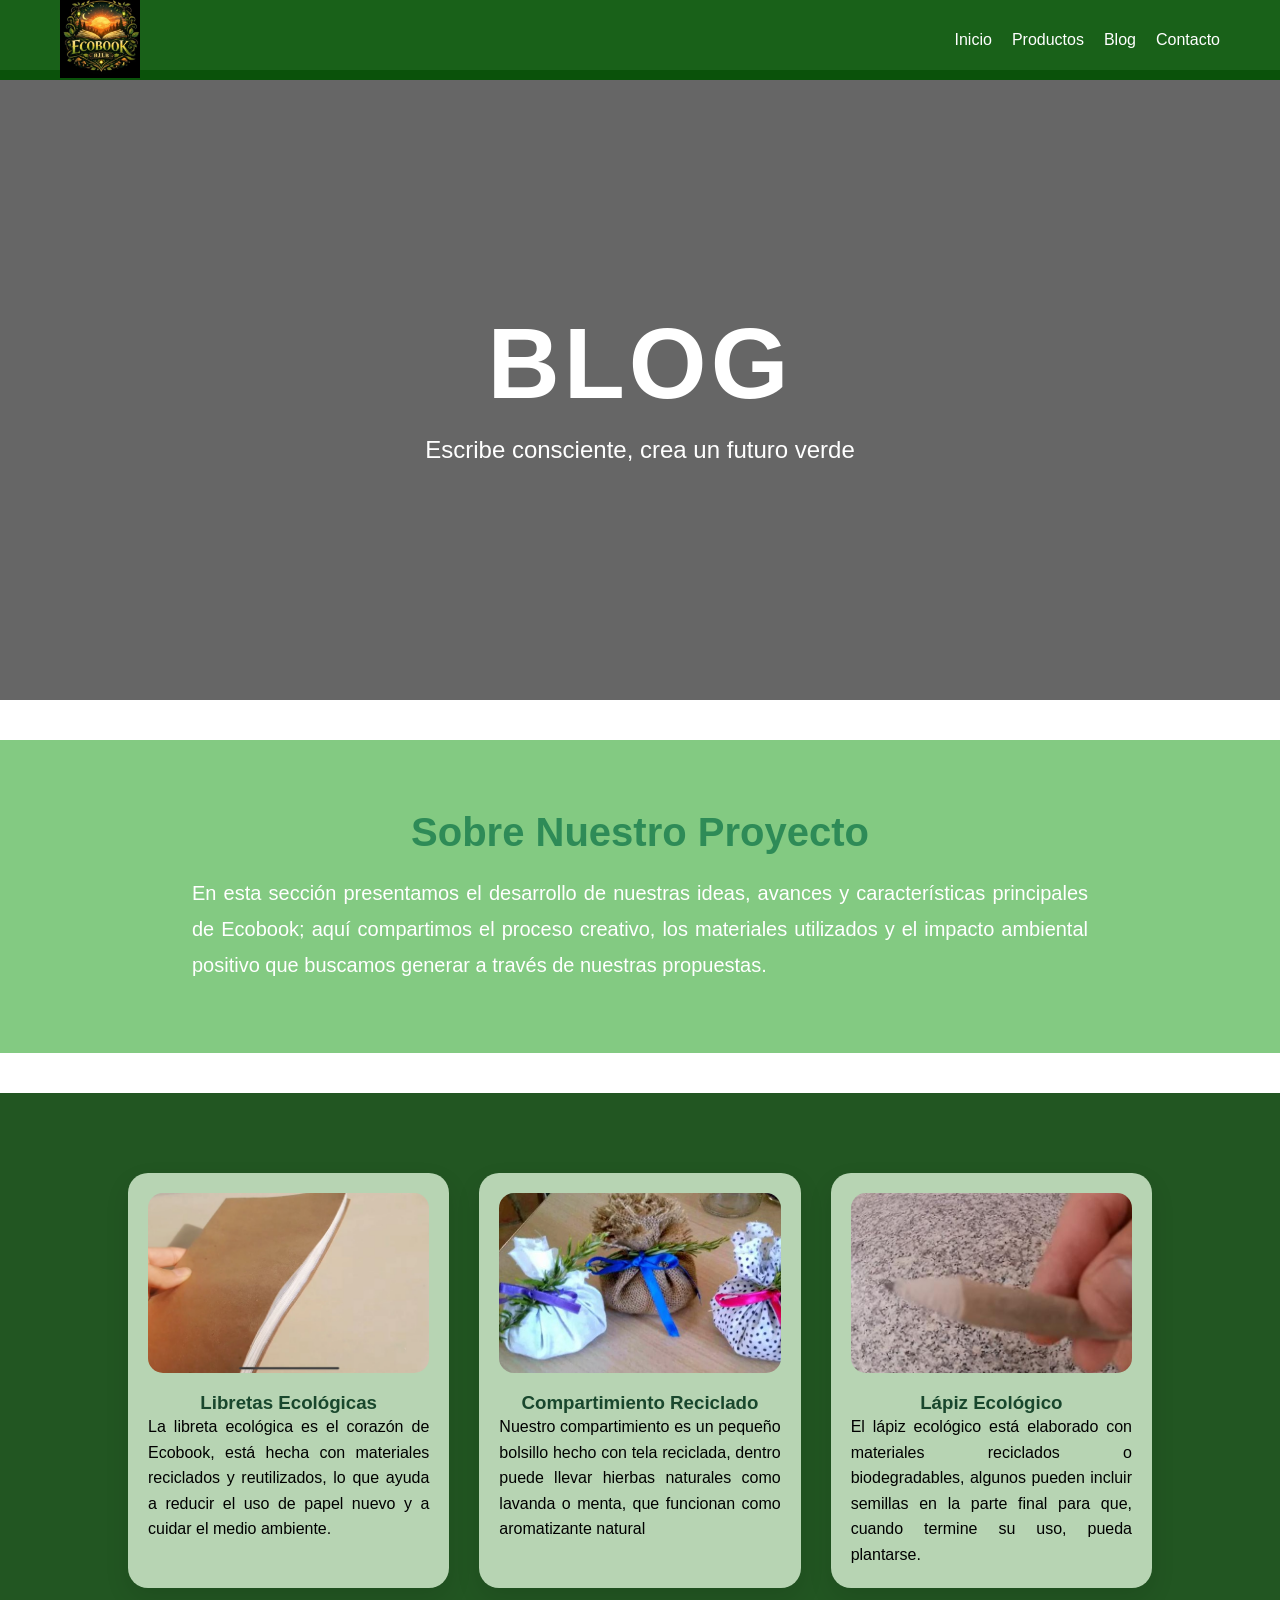
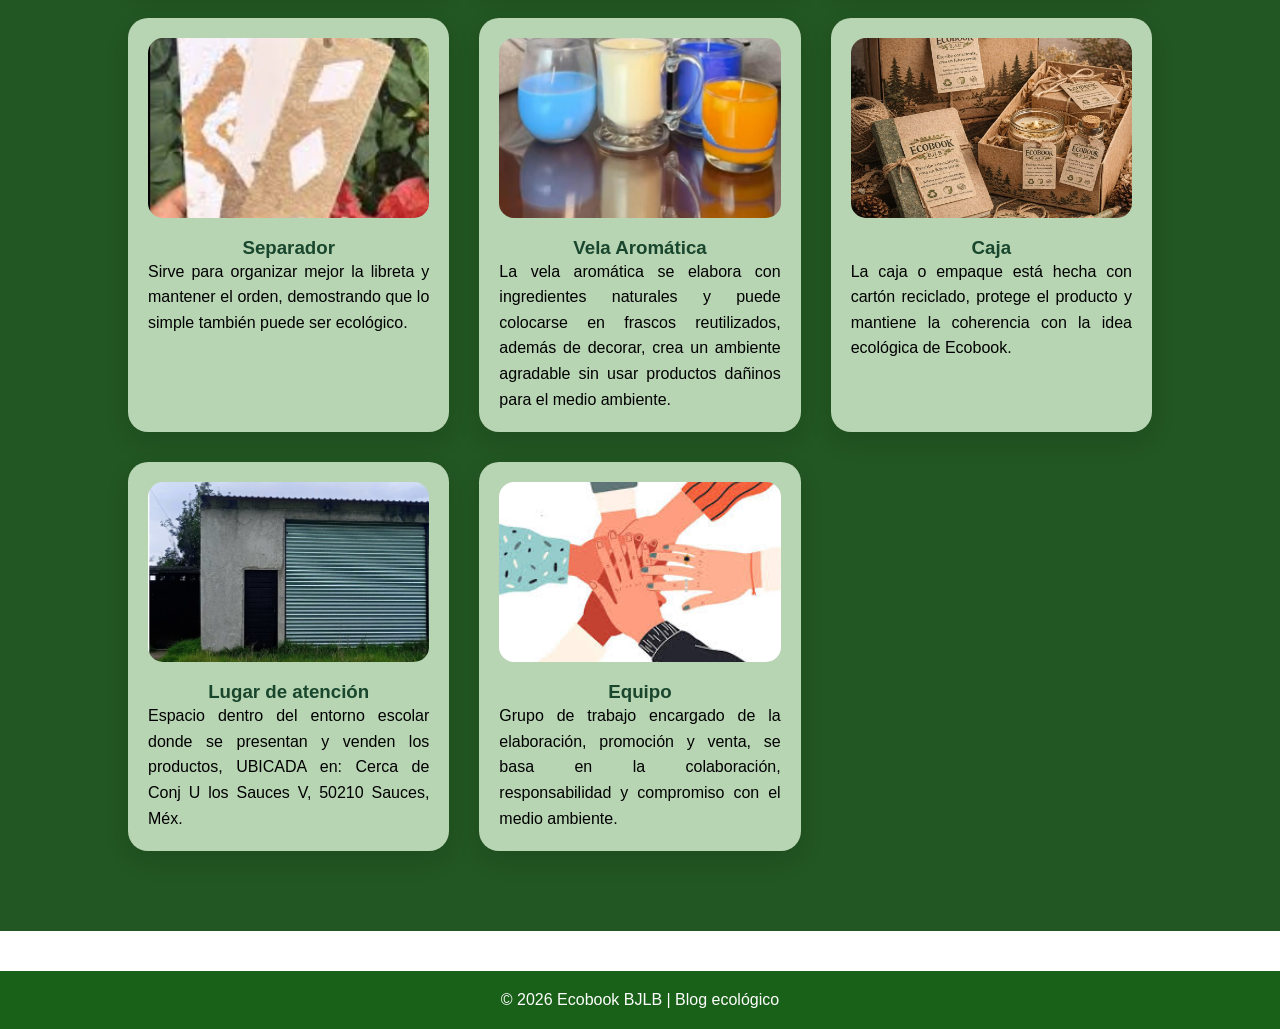
==== blog.html @ 2a89a414 "Add files via upload" ====
<!DOCTYPE html>
<html lang="es">
<head>
<meta charset="UTF-8">
<meta name="viewport" content="width=device-width, initial-scale=1.0">
<title>Blog | Ecobook</title>

<link rel="stylesheet" href="styles.css">
<link href="https://fonts.googleapis.com/css2?family=Poppins:wght@300;400;600;700&display=swap" rel="stylesheet">
</head>

<body>

<header>
    <div class="logo">
        <img src="img/imagen1.jpeg" alt="Logo Ecobook">
    </div>

    <nav>
        <a href="index.html">Inicio</a>
        <a href="productos.html">Productos</a>
        <a href="blog.html">Blog</a>
        <a href="contacto.html">Contacto</a>
    </nav>
</header>

<section class="blog-hero">
    <h1>Blog</h1>
    <p>Escribe consciente, crea un futuro verde</p>
</section>

<section class="intro-blog">
    <div class="intro-content">
        <h2>Sobre Nuestro Proyecto</h2>
        <p>
            En esta sección presentamos el desarrollo de nuestras ideas,
            avances y características principales de Ecobook; aquí compartimos
            el proceso creativo, los materiales utilizados y el impacto ambiental
            positivo que buscamos generar a través de nuestras propuestas.
        </p>
    </div>
</section>

<section class="blog-section">

    <div class="cards">

        <div class="card">
            <img src="img/imagen2.jpeg">
            <h3>Libretas Ecológicas</h3>
            <p>La libreta ecológica es el corazón de Ecobook, está hecha con materiales reciclados y reutilizados, lo que ayuda a reducir el uso de papel nuevo y a cuidar el medio ambiente.</p>
        </div>

        <div class="card">
            <img src="img/imagen3.jpeg">
            <h3>Compartimiento Reciclado</h3>
            <p>Nuestro compartimiento es un pequeño bolsillo hecho con tela reciclada, dentro puede llevar hierbas naturales como lavanda o menta, que funcionan como aromatizante natural</p>
        </div>

        <div class="card">
            <img src="img/imagen4.jpeg">
            <h3>Lápiz Ecológico</h3>
            <p>El lápiz ecológico está elaborado con materiales reciclados o biodegradables, algunos pueden incluir semillas en la parte final para que, cuando termine su uso, pueda plantarse.</p>
        </div>

        <div class="card">
            <img src="img/imagen5.jpeg">
            <h3>Separador</h3>
            <p>Sirve para organizar mejor la libreta y mantener el orden, demostrando que lo simple también puede ser ecológico.</p>
        </div>

        <div class="card">
            <img src="img/imagen6.jpeg">
            <h3>Vela Aromática</h3>
            <p>La vela aromática se elabora con ingredientes naturales y puede colocarse en frascos reutilizados, además de decorar, crea un ambiente agradable sin usar productos dañinos para el medio ambiente.</p>
        </div>

        <div class="card">
            <img src="img/imagen7.jpeg">
            <h3>Caja</h3>
            <p>La caja o empaque está hecha con cartón reciclado, protege el producto y mantiene la coherencia con la idea ecológica de Ecobook.</p>
        </div>

        <div class="card">
            <img src="img/imagen8.jpeg">
            <h3>Lugar de atención</h3>
            <p>Espacio dentro del entorno escolar donde se presentan y venden los productos, UBICADA en: Cerca de Conj U los Sauces V, 50210 Sauces, Méx.</p>
        </div>

        <div class="card">
            <img src="img/imagen9.jpg">
            <h3>Equipo</h3>
            <p>Grupo de trabajo encargado de la elaboración, promoción y venta, se basa en la colaboración, responsabilidad y compromiso con el medio ambiente.</p>
        </div>

    </div>

</section>

<footer>
    © 2026 Ecobook BJLB | Blog ecológico
</footer>

</body>
</html>
---- styles.css ----
*{
    margin:0;
    padding:0;
    box-sizing:border-box;
    font-family: Arial, Helvetica, sans-serif;
}

header{
    position: fixed;
    top:0;
    left:0;
    width:100%;
    height:80px; 
    display:flex;
    justify-content: space-between;
    align-items:center;
    padding:0 60px; 
    background: rgba(0, 80, 0, 0.9);
    color:white;
    z-index:1000;
}

header .logo img{
    height:80px;   
    width:auto;
}

header nav a{
    color:white;
    text-decoration:none;
    margin-left:20px;
    font-weight:500;
    transition:0.3s;
}

header nav a:hover{
    color:#90ee90;
}

.banner{
    position:relative;
    height:100vh;
    display:flex;
    justify-content:center;
    align-items:center;
    text-align:center;
    color:rgb(255, 255, 255);
    overflow:hidden;
}

.video-fondo{
    position:absolute;
    top:50%;
    left:50%;
    width:110%;        
    height:110%;
    transform: translate(-50%, -50%) scale(0.9); 
    object-fit:cover;
    z-index:-2;
    filter: brightness(1.3) contrast(1.1);
}

.banner::before{
    content:"";
    position:absolute;
    top:0;
    left:0;
    width:100%;
    height:100%;
    background: rgba(0, 0, 0, 0.6); 
    z-index:-1;
}

.contenido-banner{
    position:relative;
    z-index:1;
}

.contenido-banner h1{
    font-size:120px;   
    font-weight:900;   
    letter-spacing:6px;
    text-shadow:4px 4px 20px rgba(0,0,0,0.6);
    text-transform: uppercase;
}

.contenido-banner p{
    font-size:40px;
    font-weight:500;
    margin:30px 0;
}

.btn:hover{
    background:#000000;
}

.info{
    padding:80px 20px;
    text-align:center;
    background:#f2f2f2;
}

.info h2{
    margin-bottom:20px;
    font-size:30px;
    color:#2e8b57;
}

.info p{
    max-width:800px;
    margin:auto;
    font-size:18px;
}

.empresa{
    padding:80px 10%;
    background:#ffffff;
    color:#2b4b2b;
}

.contenedor-empresa h2{
    font-size:32px;
    margin-bottom:15px;
    color:#2e8b57;
}

.contenedor-empresa h3{
    font-size:26px;
    margin-bottom:20px;
}

.contenedor-empresa p{
    font-size:18px;
    line-height:1.8;
    margin-bottom:20px;
    text-align: justify; 
}
.signin{
    background:white;
    color:#2e8b57 !important;
    padding:8px 18px;
    border-radius:20px;
    margin-left:25px;
    font-weight:bold;
}

.signin:hover{
    background:#90ee90;
    color:white !important;
}
.btn-productos{
    display:inline-block;
    margin-top:25px;
    padding:15px 40px;
    background:#2e8b57;
    color:white;
    text-decoration:none;
    border-radius:30px;
    font-size:20px;
    transition:0.3s;
}

.btn-productos:hover{
    background:#3cb371;

}

/*BLOG*/
.blog-hero{
    margin-top:70px;
    height:70vh;
    background: linear-gradient(rgba(0,0,0,0.6),rgba(0,0,0,0.6)),
    url("https://images.unsplash.com/photo-1501004318641-b39e6451bec6?auto=format&fit=crop&w=1600&q=60") center/cover no-repeat;
    display:flex;
    flex-direction:column;
    justify-content:center;
    align-items:center;
    text-align:center;
    color:white;
}

.blog-hero h1{
    font-size:70px;
    font-weight:700;
}

.blog-hero p{
    font-size:24px;
    margin-top:15px;
}

.blog-section{
    padding:80px 10%;
    background:#225622;
}

.cards{
    display:grid;
    grid-template-columns:repeat(auto-fit,minmax(250px,1fr));
    gap:30px;
}

.card{
    background:rgb(183, 212, 179);
    border-radius:20px;
    padding:20px;
    text-align:center;
    transition:0.3s;
    box-shadow:0 10px 25px rgba(0,0,0,0.1);
}

.card:hover{
    transform:translateY(-10px);
}

.card img{
    width:100%;
    height:180px;
    object-fit:cover;
    border-radius:15px;
    margin-bottom:15px;
}

.card h3{
    color:#19472d;
}
.card p{
    text-align: justify;
    line-height:1.6;
}
.blog-hero h1{
    font-size:100px;   
    font-weight:800;
    letter-spacing:4px;
    text-transform:uppercase;
    animation: slideUp 1.5s ease-out;
}
.blog-hero p{
    font-size:24px;
    margin-top:15px;
    animation: fadeIn 2s ease-in;
}

@keyframes slideUp{
    0%{
        transform: translateY(60px);
        opacity:0;
    }
    100%{
        transform: translateY(0);
        opacity:1;
    }
}

@keyframes fadeIn{
    0%{
        opacity:0;
    }
    100%{
        opacity:1;
    }
}

.intro-blog{
    background:#83ca82;
    padding:70px 15%;
    text-align:center;
    color:white;
}

.intro-blog h2{
    font-size:40px;
    margin-bottom:20px;
}

.intro-blog p{
    font-size:20px;
    line-height:1.8;
    text-align:justify;
    max-width:900px;
    margin:auto;
}
/* RESET */
*{
    margin:0;
    padding:0;
    box-sizing:border-box;
    font-family: Arial, Helvetica, sans-serif;
}

header{
    position: fixed;
    top:0;
    left:0;
    width:100%;
    height:80px; 
    display:flex;
    justify-content: space-between;
    align-items:center;
    padding:0 60px; 
    background: rgba(0, 80, 0, 0.9);
    color:white;
    z-index:1000;
}

header h1{
    font-size:22px;
}

header p{
    font-size:12px;
}

header nav{
    display:flex;
}

header nav a{
    color:white;
    text-decoration:none;
    margin-left:20px;
    font-weight:500;
    transition:0.3s;
}

header nav a:hover{
    color:#90ee90;
}

main{
    margin-top:100px;
    max-width:1200px;
    margin-left:auto;
    margin-right:auto;
    padding:0 20px;
}

section{
    margin-bottom:40px;
}

h2{
    color:#2e8b57;
    margin-bottom:15px;
    font-size:30px;   
}
.servicios-container{
    display:grid;
    grid-template-columns:repeat(auto-fit,minmax(250px,1fr));
    gap:20px;
}

.servicio{
    border:1px solid #E2E8F0;
    padding:20px;
    border-radius:8px;
    text-align:center;
    background:white;
}

.servicio img{
    width:200px;
    margin-bottom:10px;
}

form{
    display:flex;
    flex-direction:column;
    gap:15px;
    max-width:500px;
    margin-bottom:20px;
}

input, textarea{
    padding:10px;
    border-radius:4px;
    border:1px solid #ccc;
}

button{
    padding:10px;
    border-radius:4px;
    border:none;
    background:#2e8b57;
    color:white;
    font-weight:bold;
    cursor:pointer;
}

button:hover{
    background:#3cb371;
}

.registros-resultado{
    margin-top:20px;
    max-width:100%;
    overflow-x:auto;
}

table{
    width:100%;
    border-collapse:collapse;
    margin-top:10px;
}

th, td{
    padding:12px 15px;
    text-align:left;
    border:1px solid #E2E8F0;
}

th{
    background:#2e8b57;
    color:white;
}

tr:nth-child(even){
    background:#f2f2f2;
}

.btn-eliminar{
    background:#DC2626;
}

.btn-limpiar{
    background:#DC2626;
    margin-top:10px;
}

footer{
    background: rgba(0, 80, 0, 0.9);
    color:white;
    text-align:center;
    padding:20px;
    margin-top:30px;
}
.contacto-hero{
    margin-top:80px; 
    height:70vh;
    background: linear-gradient(rgba(0,0,0,0.6), rgba(0,0,0,0.6)),
    url("img/imagen10.jpg") center/cover no-repeat;
    display:flex;
    flex-direction:column;
    justify-content:center;
    align-items:center;
    text-align:center;
    color:white;
}

.contacto-hero h1{
    font-size:100px;  
    font-weight:bold;
    letter-spacing:5px; 
}

.contacto-hero p{
    font-size:30px;
    margin-top:15px;
}
#inicio p{
    font-size:20px;
}

/*Productos*/

.banner-productos{
    margin-top:80px;
    height:auto; 
    background:
        linear-gradient(rgba(0,0,0,0.5), rgba(0,0,0,0.5)),
        url("img/fondo.jpg") center top no-repeat;
    display:flex;
    justify-content:center;
    align-items:center;
    text-align:center;
    background-size: auto; 
    padding:50px 0; 
}

.banner-productos h1{
    color:white;
    font-size:60px;
}

.banner-productos p{
    color:white;
    font-size:22px;
}

.seccion-productos{
    background:#e8f5e9;
    padding:60px 20px;
}

.productos-container{
    max-width:1200px;
    margin:auto;
    display:grid;
    grid-template-columns:repeat(auto-fit,minmax(280px,1fr));
    gap:30px;
}

.producto-card{
    background:white;
    padding:25px;
    text-align:center;
    border-radius:12px;
    box-shadow:0 8px 20px rgba(0,0,0,0.15);
}
.btn-detalles{
    display:inline-block;
    margin-top:15px;
    padding:10px 20px;
    background:#2e7d32;
    color:white;
    text-decoration:none;
    border-radius:8px;
    cursor:pointer;
}

.btn-detalles:hover{
    background:#1b5e20;
}

.pagina-detalle{
    display:none;
    padding:60px 20px;
    max-width:900px;
    margin:auto;
}
.pagina-detalle img{
    width:250px;
    display:block;
    margin:20px auto;
    border-radius:10px;
}
.btn-regresar{
    display:inline-block;
    margin-top:20px;
    padding:10px 20px;
    background:#2e7d32;
    color:white;
    text-decoration:none;
    border-radius:8px;
    cursor:pointer;
}

.btn-regresar:hover{
    background:#1b5e20;
}
.pagina-detalle{
    text-align:center;
}
.banner-productos{
    margin-top:80px;
    height:350px;
    background:
        linear-gradient(rgba(0,0,0,0.5), rgba(0,0,0,0.5)),
        url("img/fondo.jpg") center/cover no-repeat;
    display:flex;
    justify-content:center;
    align-items:center;
    text-align:center;
}
.banner-productos h1{
    color:white;
    font-size:90px;  
    font-weight:bold;
}
.banner-productos p{
    color:white;
    font-size:40px;
    margin-top:10px;
}
.banner-productos{
    position: relative;
    text-align: center;
    display: flex;
    justify-content: center;
    align-items: center;
}

.banner-productos img{
    width: 100%;      
    height: auto;     
}

.contenido-banner{
    position: absolute; 
    color: white;
}
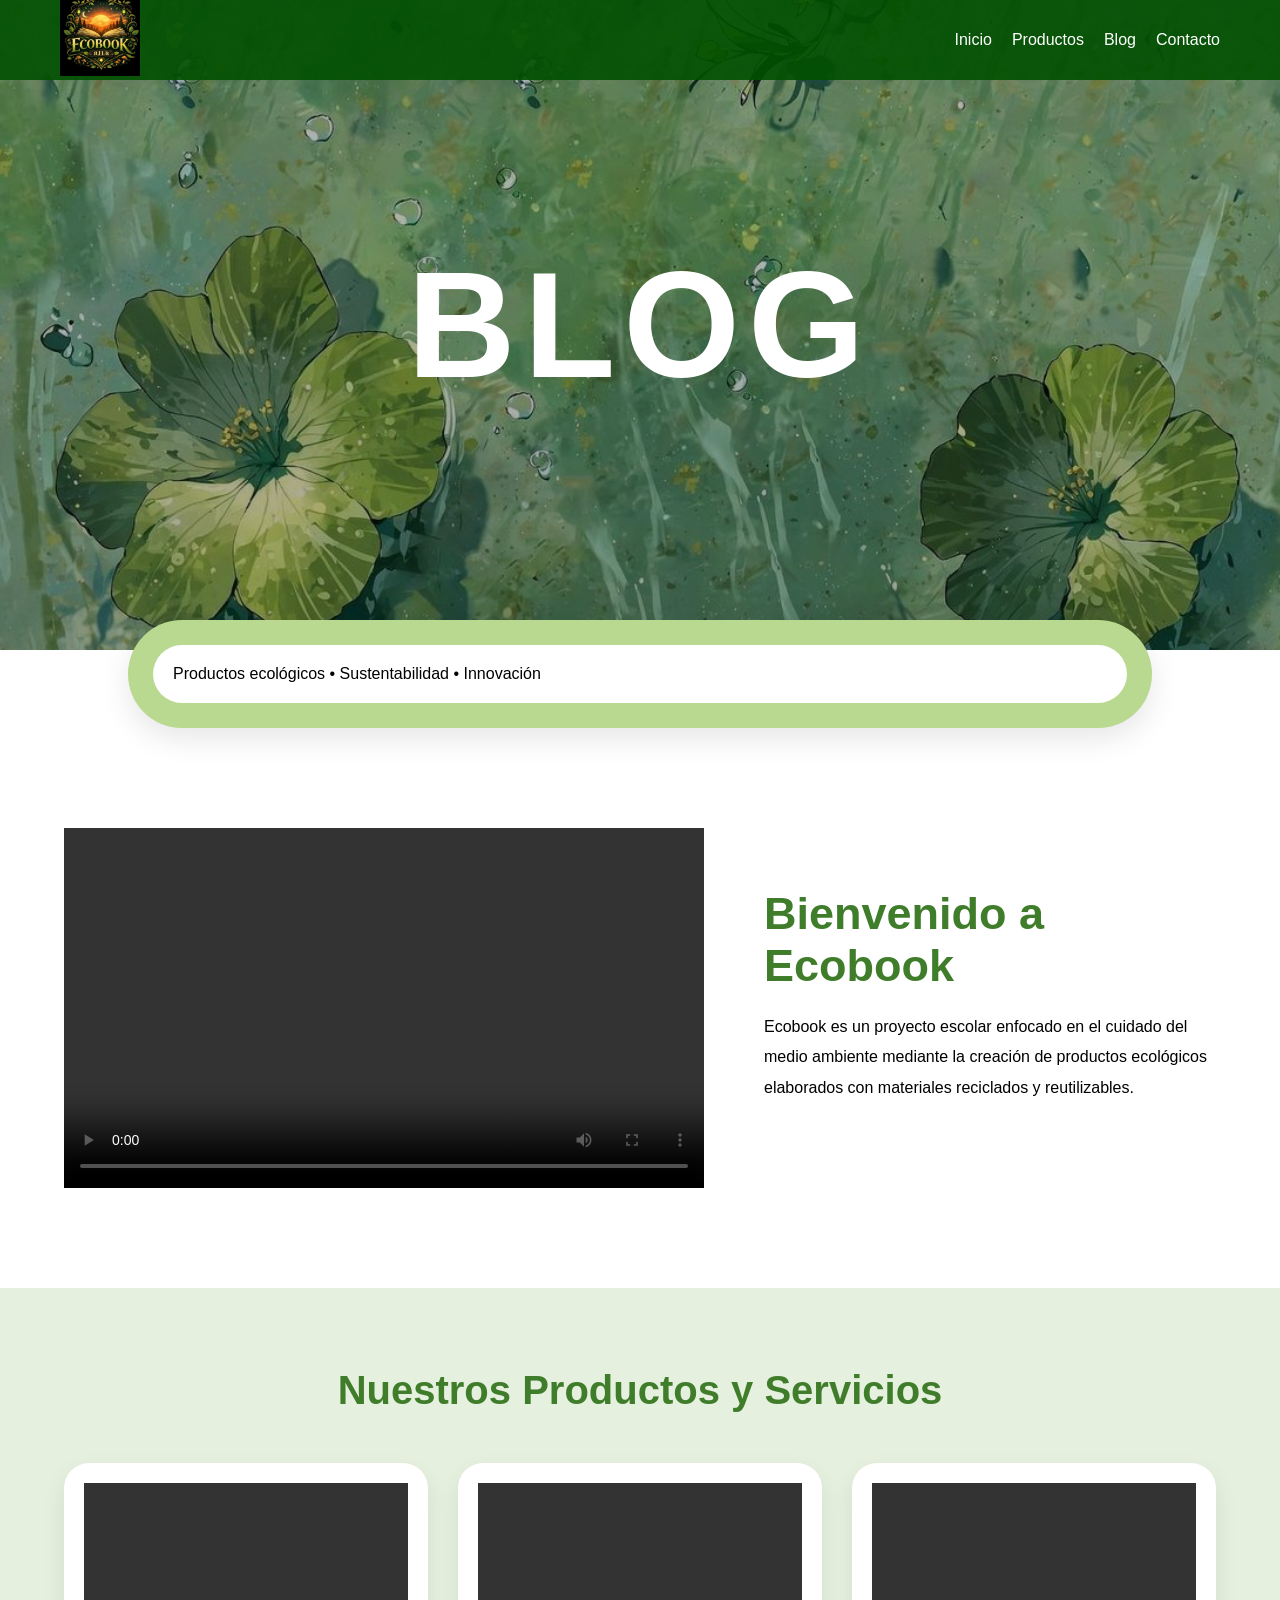
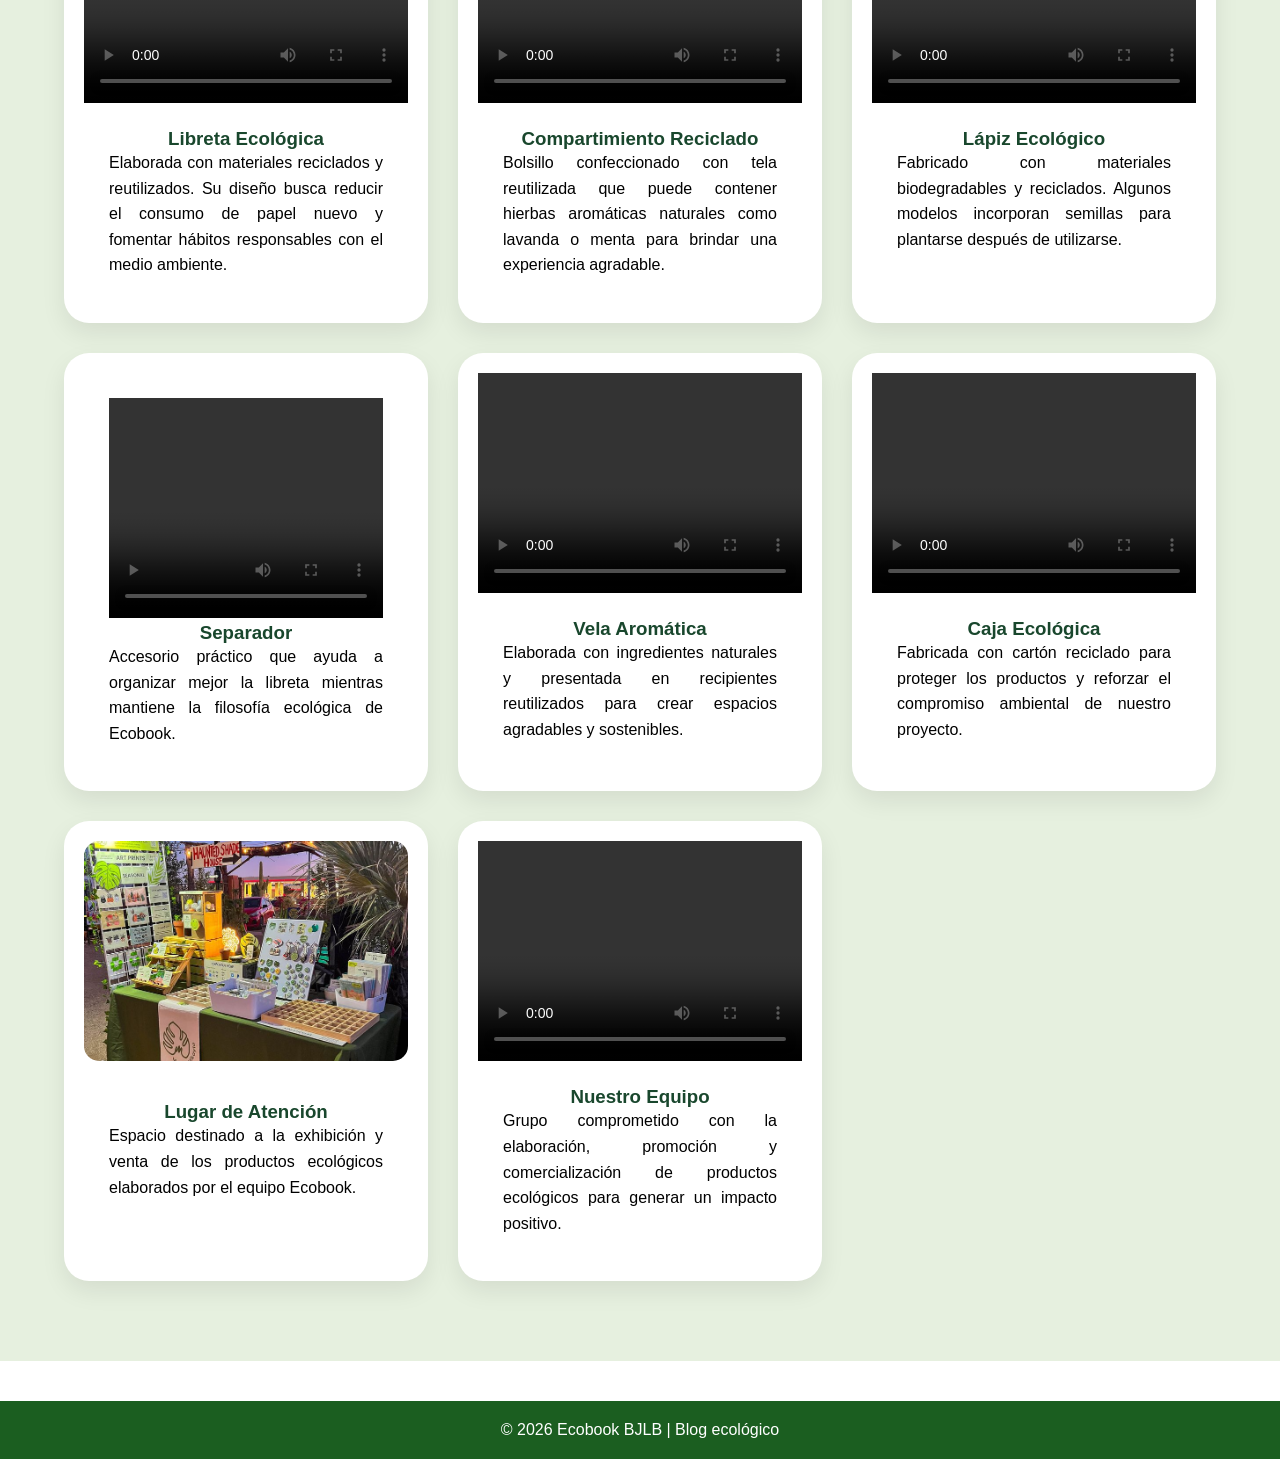
==== commit 3e73db3a: "Actualización Ecobook" ====
--- a/blog.html
+++ b/blog.html
@@ -1,105 +1,203 @@
-<!DOCTYPE html>
-<html lang="es">
-<head>
-<meta charset="UTF-8">
-<meta name="viewport" content="width=device-width, initial-scale=1.0">
-<title>Blog | Ecobook</title>
-
-<link rel="stylesheet" href="styles.css">
-<link href="https://fonts.googleapis.com/css2?family=Poppins:wght@300;400;600;700&display=swap" rel="stylesheet">
-</head>
-
-<body>
-
-<header>
-    <div class="logo">
-        <img src="img/imagen1.jpeg" alt="Logo Ecobook">
-    </div>
-
-    <nav>
-        <a href="index.html">Inicio</a>
-        <a href="productos.html">Productos</a>
-        <a href="blog.html">Blog</a>
-        <a href="contacto.html">Contacto</a>
-    </nav>
-</header>
-
-<section class="blog-hero">
-    <h1>Blog</h1>
-    <p>Escribe consciente, crea un futuro verde</p>
-</section>
-
-<section class="intro-blog">
-    <div class="intro-content">
-        <h2>Sobre Nuestro Proyecto</h2>
-        <p>
-            En esta sección presentamos el desarrollo de nuestras ideas,
-            avances y características principales de Ecobook; aquí compartimos
-            el proceso creativo, los materiales utilizados y el impacto ambiental
-            positivo que buscamos generar a través de nuestras propuestas.
-        </p>
-    </div>
-</section>
-
-<section class="blog-section">
-
-    <div class="cards">
-
-        <div class="card">
-            <img src="img/imagen2.jpeg">
-            <h3>Libretas Ecológicas</h3>
-            <p>La libreta ecológica es el corazón de Ecobook, está hecha con materiales reciclados y reutilizados, lo que ayuda a reducir el uso de papel nuevo y a cuidar el medio ambiente.</p>
-        </div>
-
-        <div class="card">
-            <img src="img/imagen3.jpeg">
-            <h3>Compartimiento Reciclado</h3>
-            <p>Nuestro compartimiento es un pequeño bolsillo hecho con tela reciclada, dentro puede llevar hierbas naturales como lavanda o menta, que funcionan como aromatizante natural</p>
-        </div>
-
-        <div class="card">
-            <img src="img/imagen4.jpeg">
-            <h3>Lápiz Ecológico</h3>
-            <p>El lápiz ecológico está elaborado con materiales reciclados o biodegradables, algunos pueden incluir semillas en la parte final para que, cuando termine su uso, pueda plantarse.</p>
-        </div>
-
-        <div class="card">
-            <img src="img/imagen5.jpeg">
-            <h3>Separador</h3>
-            <p>Sirve para organizar mejor la libreta y mantener el orden, demostrando que lo simple también puede ser ecológico.</p>
-        </div>
-
-        <div class="card">
-            <img src="img/imagen6.jpeg">
-            <h3>Vela Aromática</h3>
-            <p>La vela aromática se elabora con ingredientes naturales y puede colocarse en frascos reutilizados, además de decorar, crea un ambiente agradable sin usar productos dañinos para el medio ambiente.</p>
-        </div>
-
-        <div class="card">
-            <img src="img/imagen7.jpeg">
-            <h3>Caja</h3>
-            <p>La caja o empaque está hecha con cartón reciclado, protege el producto y mantiene la coherencia con la idea ecológica de Ecobook.</p>
-        </div>
-
-        <div class="card">
-            <img src="img/imagen8.jpeg">
-            <h3>Lugar de atención</h3>
-            <p>Espacio dentro del entorno escolar donde se presentan y venden los productos, UBICADA en: Cerca de Conj U los Sauces V, 50210 Sauces, Méx.</p>
-        </div>
-
-        <div class="card">
-            <img src="img/imagen9.jpg">
-            <h3>Equipo</h3>
-            <p>Grupo de trabajo encargado de la elaboración, promoción y venta, se basa en la colaboración, responsabilidad y compromiso con el medio ambiente.</p>
-        </div>
-
-    </div>
-
-</section>
-
-<footer>
-    © 2026 Ecobook BJLB | Blog ecológico
-</footer>
-
-</body>
+<!DOCTYPE html>
+<html lang="es">
+<head>
+<meta charset="UTF-8">
+<meta name="viewport" content="width=device-width, initial-scale=1.0">
+<title>Blog | Ecobook</title>
+
+<link rel="stylesheet" href="styles.css">
+<link href="https://fonts.googleapis.com/css2?family=Poppins:wght@300;400;600;700&display=swap" rel="stylesheet">
+</head>
+
+<body class="pagina-blog">
+
+<header>
+    <div class="logo">
+        <img src="img/imagen1.jpeg" alt="Logo Ecobook">
+    </div>
+
+    <nav>
+        <a href="index.html">Inicio</a>
+        <a href="productos.html">Productos</a>
+        <a href="blog.html">Blog</a>
+        <a href="contacto.html">Contacto</a>
+    </nav>
+</header>
+
+<section class="hero">
+
+<div class="hero-content">
+
+
+<h1>
+Blog
+</h1>
+</div>
+
+</section>
+
+<div class="search-box">
+<div class="search-inner">
+<p>Productos ecológicos • Sustentabilidad • Innovación</p>
+</div>
+</div>
+
+<section class="about">
+
+<!--<img src="../Desktop/Dream/planta..jpg">-->
+<video src="videos/videoeco.mp4" controls width="640" height="360">
+  <p>
+    Tu navegador no soporta video HTML5.
+    <a href="videos/videoeco.mp4">Descargar video</a>
+  </p>
+</video>
+
+
+<div class="about-text">
+
+<h2>Bienvenido a Ecobook</h2>
+
+<p>
+Ecobook es un proyecto escolar enfocado en el cuidado
+del medio ambiente mediante la creación de productos
+ecológicos elaborados con materiales reciclados y
+reutilizables.
+</p>
+
+</div>
+
+</section>
+
+<section class="products">
+
+<h2 class="section-title">
+Nuestros Productos y Servicios
+</h2>
+
+<div class="cards">
+    <div class="card">
+      <video src="videos/videolibreta.mp4" controls width="640" height="360">
+    Tu navegador no soporta video HTML5.
+    <a href="videos/videolibreta.mp4">Descargar video</a>
+</video>
+        <div class="card-content">
+          <h3>Libreta Ecológica</h3>
+            <p>
+                Elaborada con materiales reciclados y reutilizados.
+                Su diseño busca reducir el consumo de papel nuevo y
+                fomentar hábitos responsables con el medio ambiente.
+            </p>
+      </div>
+    </div>
+
+    <div class="card">
+        <video src="videos/videocompartimiento.mp4" controls width="640" height="360">
+    Tu navegador no soporta video HTML5.
+    <a href="videos/videocompartimiento.mp4">Descargar video</a>
+</video>
+        <div class="card-content">
+            <h3> Compartimiento Reciclado</h3>
+            <p>
+                Bolsillo confeccionado con tela reutilizada que puede
+                contener hierbas aromáticas naturales como lavanda o
+                menta para brindar una experiencia agradable.
+            </p>
+        </div>
+    </div>
+
+    <div class="card">
+      <video src="videos/videolapiz.mp4" controls width="640" height="360">
+    Tu navegador no soporta video HTML5.
+    <a href="videos/videolapiz.mp4">Descargar video</a>
+</video>
+        <div class="card-content">
+            <h3>Lápiz Ecológico</h3>
+            <p>
+                Fabricado con materiales biodegradables y reciclados.
+                Algunos modelos incorporan semillas para plantarse
+                después de utilizarse.
+            </p>
+        </div>
+    </div>
+
+    <div class="card">
+     <div class="card-content">
+       <video src="videos/videoseparador.mp4" controls width="640" height="360">
+    Tu navegador no soporta video HTML5.
+    <a href="videos/videoseparador.mp4">Descargar video</a>
+</video>
+            <h3>Separador</h3>
+            <p>
+                Accesorio práctico que ayuda a organizar mejor la libreta
+                mientras mantiene la filosofía ecológica de Ecobook.
+            </p>
+      </div>
+    </div>
+
+    <div class="card">
+      <video src="videos/videovela.mp4" controls width="640" height="360">
+    Tu navegador no soporta video HTML5.
+    <a href="videoS/videovela.mp4">Descargar video</a>
+</video>
+        <div class="card-content">
+            <h3>Vela Aromática</h3>
+            <p>
+                Elaborada con ingredientes naturales y presentada en
+                recipientes reutilizados para crear espacios agradables
+                y sostenibles.
+            </p>
+        </div>
+    </div>
+
+    <div class="card">
+      <video src="Videos/videocaja.mp4" controls width="640" height="360">
+    Tu navegador no soporta video HTML5.
+    <a href="Videos/videocaja.mp4">Descargar video</a>
+</video>
+        <div class="card-content">
+            <h3>Caja Ecológica</h3>
+            <p>
+                Fabricada con cartón reciclado para proteger los
+                productos y reforzar el compromiso ambiental de
+                nuestro proyecto.
+            </p>
+        </div>
+    </div>
+
+    <div class="card">
+    <img src="img/lugar.jpeg" alt="Descripción de la imagen">
+      <div class="card-content">
+        <h3>Lugar de Atención</h3>
+            <p>
+                Espacio destinado a la exhibición y venta de los
+                productos ecológicos elaborados por el equipo
+                Ecobook.
+            </p>
+      </div>
+    </div>
+
+    <div class="card">
+       <video src="videos/videoequipo.mp4" controls width="640" height="360">
+    Tu navegador no soporta video HTML5.
+    <a href="videos/videoequipo.mp4">Descargar video</a>
+</video>
+        <div class="card-content">
+            <h3>Nuestro Equipo</h3>
+            <p>
+                Grupo comprometido con la elaboración, promoción y
+                comercialización de productos ecológicos para generar
+                un impacto positivo.
+            </p>
+        </div>
+    </div>
+
+</div>
+
+</section>
+
+<footer>
+    © 2026 Ecobook BJLB | Blog ecológico
+</footer>
+
+</body>
 </html>
--- a/styles.css
+++ b/styles.css
@@ -1,591 +1,1177 @@
-*{
-    margin:0;
-    padding:0;
-    box-sizing:border-box;
-    font-family: Arial, Helvetica, sans-serif;
-}
-
-header{
-    position: fixed;
-    top:0;
-    left:0;
-    width:100%;
-    height:80px; 
-    display:flex;
-    justify-content: space-between;
-    align-items:center;
-    padding:0 60px; 
-    background: rgba(0, 80, 0, 0.9);
-    color:white;
-    z-index:1000;
-}
-
-header .logo img{
-    height:80px;   
-    width:auto;
-}
-
-header nav a{
-    color:white;
-    text-decoration:none;
-    margin-left:20px;
-    font-weight:500;
-    transition:0.3s;
-}
-
-header nav a:hover{
-    color:#90ee90;
-}
-
-.banner{
-    position:relative;
-    height:100vh;
-    display:flex;
-    justify-content:center;
-    align-items:center;
-    text-align:center;
-    color:rgb(255, 255, 255);
-    overflow:hidden;
-}
-
-.video-fondo{
-    position:absolute;
-    top:50%;
-    left:50%;
-    width:110%;        
-    height:110%;
-    transform: translate(-50%, -50%) scale(0.9); 
-    object-fit:cover;
-    z-index:-2;
-    filter: brightness(1.3) contrast(1.1);
-}
-
-.banner::before{
-    content:"";
-    position:absolute;
-    top:0;
-    left:0;
-    width:100%;
-    height:100%;
-    background: rgba(0, 0, 0, 0.6); 
-    z-index:-1;
-}
-
-.contenido-banner{
-    position:relative;
-    z-index:1;
-}
-
-.contenido-banner h1{
-    font-size:120px;   
-    font-weight:900;   
-    letter-spacing:6px;
-    text-shadow:4px 4px 20px rgba(0,0,0,0.6);
-    text-transform: uppercase;
-}
-
-.contenido-banner p{
-    font-size:40px;
-    font-weight:500;
-    margin:30px 0;
-}
-
-.btn:hover{
-    background:#000000;
-}
-
-.info{
-    padding:80px 20px;
-    text-align:center;
-    background:#f2f2f2;
-}
-
-.info h2{
-    margin-bottom:20px;
-    font-size:30px;
-    color:#2e8b57;
-}
-
-.info p{
-    max-width:800px;
-    margin:auto;
-    font-size:18px;
-}
-
-.empresa{
-    padding:80px 10%;
-    background:#ffffff;
-    color:#2b4b2b;
-}
-
-.contenedor-empresa h2{
-    font-size:32px;
-    margin-bottom:15px;
-    color:#2e8b57;
-}
-
-.contenedor-empresa h3{
-    font-size:26px;
-    margin-bottom:20px;
-}
-
-.contenedor-empresa p{
-    font-size:18px;
-    line-height:1.8;
-    margin-bottom:20px;
-    text-align: justify; 
-}
-.signin{
-    background:white;
-    color:#2e8b57 !important;
-    padding:8px 18px;
-    border-radius:20px;
-    margin-left:25px;
-    font-weight:bold;
-}
-
-.signin:hover{
-    background:#90ee90;
-    color:white !important;
-}
-.btn-productos{
-    display:inline-block;
-    margin-top:25px;
-    padding:15px 40px;
-    background:#2e8b57;
-    color:white;
-    text-decoration:none;
-    border-radius:30px;
-    font-size:20px;
-    transition:0.3s;
-}
-
-.btn-productos:hover{
-    background:#3cb371;
-
-}
-
-/*BLOG*/
-.blog-hero{
-    margin-top:70px;
-    height:70vh;
-    background: linear-gradient(rgba(0,0,0,0.6),rgba(0,0,0,0.6)),
-    url("https://images.unsplash.com/photo-1501004318641-b39e6451bec6?auto=format&fit=crop&w=1600&q=60") center/cover no-repeat;
-    display:flex;
-    flex-direction:column;
-    justify-content:center;
-    align-items:center;
-    text-align:center;
-    color:white;
-}
-
-.blog-hero h1{
-    font-size:70px;
-    font-weight:700;
-}
-
-.blog-hero p{
-    font-size:24px;
-    margin-top:15px;
-}
-
-.blog-section{
-    padding:80px 10%;
-    background:#225622;
-}
-
-.cards{
-    display:grid;
-    grid-template-columns:repeat(auto-fit,minmax(250px,1fr));
-    gap:30px;
-}
-
-.card{
-    background:rgb(183, 212, 179);
-    border-radius:20px;
-    padding:20px;
-    text-align:center;
-    transition:0.3s;
-    box-shadow:0 10px 25px rgba(0,0,0,0.1);
-}
-
-.card:hover{
-    transform:translateY(-10px);
-}
-
-.card img{
-    width:100%;
-    height:180px;
-    object-fit:cover;
-    border-radius:15px;
-    margin-bottom:15px;
-}
-
-.card h3{
-    color:#19472d;
-}
-.card p{
-    text-align: justify;
-    line-height:1.6;
-}
-.blog-hero h1{
-    font-size:100px;   
-    font-weight:800;
-    letter-spacing:4px;
-    text-transform:uppercase;
-    animation: slideUp 1.5s ease-out;
-}
-.blog-hero p{
-    font-size:24px;
-    margin-top:15px;
-    animation: fadeIn 2s ease-in;
-}
-
-@keyframes slideUp{
-    0%{
-        transform: translateY(60px);
-        opacity:0;
-    }
-    100%{
-        transform: translateY(0);
-        opacity:1;
-    }
-}
-
-@keyframes fadeIn{
-    0%{
-        opacity:0;
-    }
-    100%{
-        opacity:1;
-    }
-}
-
-.intro-blog{
-    background:#83ca82;
-    padding:70px 15%;
-    text-align:center;
-    color:white;
-}
-
-.intro-blog h2{
-    font-size:40px;
-    margin-bottom:20px;
-}
-
-.intro-blog p{
-    font-size:20px;
-    line-height:1.8;
-    text-align:justify;
-    max-width:900px;
-    margin:auto;
-}
-/* RESET */
-*{
-    margin:0;
-    padding:0;
-    box-sizing:border-box;
-    font-family: Arial, Helvetica, sans-serif;
-}
-
-header{
-    position: fixed;
-    top:0;
-    left:0;
-    width:100%;
-    height:80px; 
-    display:flex;
-    justify-content: space-between;
-    align-items:center;
-    padding:0 60px; 
-    background: rgba(0, 80, 0, 0.9);
-    color:white;
-    z-index:1000;
-}
-
-header h1{
-    font-size:22px;
-}
-
-header p{
-    font-size:12px;
-}
-
-header nav{
-    display:flex;
-}
-
-header nav a{
-    color:white;
-    text-decoration:none;
-    margin-left:20px;
-    font-weight:500;
-    transition:0.3s;
-}
-
-header nav a:hover{
-    color:#90ee90;
-}
-
-main{
-    margin-top:100px;
-    max-width:1200px;
-    margin-left:auto;
-    margin-right:auto;
-    padding:0 20px;
-}
-
-section{
-    margin-bottom:40px;
-}
-
-h2{
-    color:#2e8b57;
-    margin-bottom:15px;
-    font-size:30px;   
-}
-.servicios-container{
-    display:grid;
-    grid-template-columns:repeat(auto-fit,minmax(250px,1fr));
-    gap:20px;
-}
-
-.servicio{
-    border:1px solid #E2E8F0;
-    padding:20px;
-    border-radius:8px;
-    text-align:center;
-    background:white;
-}
-
-.servicio img{
-    width:200px;
-    margin-bottom:10px;
-}
-
-form{
-    display:flex;
-    flex-direction:column;
-    gap:15px;
-    max-width:500px;
-    margin-bottom:20px;
-}
-
-input, textarea{
-    padding:10px;
-    border-radius:4px;
-    border:1px solid #ccc;
-}
-
-button{
-    padding:10px;
-    border-radius:4px;
-    border:none;
-    background:#2e8b57;
-    color:white;
-    font-weight:bold;
-    cursor:pointer;
-}
-
-button:hover{
-    background:#3cb371;
-}
-
-.registros-resultado{
-    margin-top:20px;
-    max-width:100%;
-    overflow-x:auto;
-}
-
-table{
-    width:100%;
-    border-collapse:collapse;
-    margin-top:10px;
-}
-
-th, td{
-    padding:12px 15px;
-    text-align:left;
-    border:1px solid #E2E8F0;
-}
-
-th{
-    background:#2e8b57;
-    color:white;
-}
-
-tr:nth-child(even){
-    background:#f2f2f2;
-}
-
-.btn-eliminar{
-    background:#DC2626;
-}
-
-.btn-limpiar{
-    background:#DC2626;
-    margin-top:10px;
-}
-
-footer{
-    background: rgba(0, 80, 0, 0.9);
-    color:white;
-    text-align:center;
-    padding:20px;
-    margin-top:30px;
-}
-.contacto-hero{
-    margin-top:80px; 
-    height:70vh;
-    background: linear-gradient(rgba(0,0,0,0.6), rgba(0,0,0,0.6)),
-    url("img/imagen10.jpg") center/cover no-repeat;
-    display:flex;
-    flex-direction:column;
-    justify-content:center;
-    align-items:center;
-    text-align:center;
-    color:white;
-}
-
-.contacto-hero h1{
-    font-size:100px;  
-    font-weight:bold;
-    letter-spacing:5px; 
-}
-
-.contacto-hero p{
-    font-size:30px;
-    margin-top:15px;
-}
-#inicio p{
-    font-size:20px;
-}
-
-/*Productos*/
-
-.banner-productos{
-    margin-top:80px;
-    height:auto; 
-    background:
-        linear-gradient(rgba(0,0,0,0.5), rgba(0,0,0,0.5)),
-        url("img/fondo.jpg") center top no-repeat;
-    display:flex;
-    justify-content:center;
-    align-items:center;
-    text-align:center;
-    background-size: auto; 
-    padding:50px 0; 
-}
-
-.banner-productos h1{
-    color:white;
-    font-size:60px;
-}
-
-.banner-productos p{
-    color:white;
-    font-size:22px;
-}
-
-.seccion-productos{
-    background:#e8f5e9;
-    padding:60px 20px;
-}
-
-.productos-container{
-    max-width:1200px;
-    margin:auto;
-    display:grid;
-    grid-template-columns:repeat(auto-fit,minmax(280px,1fr));
-    gap:30px;
-}
-
-.producto-card{
-    background:white;
-    padding:25px;
-    text-align:center;
-    border-radius:12px;
-    box-shadow:0 8px 20px rgba(0,0,0,0.15);
-}
-.btn-detalles{
-    display:inline-block;
-    margin-top:15px;
-    padding:10px 20px;
-    background:#2e7d32;
-    color:white;
-    text-decoration:none;
-    border-radius:8px;
-    cursor:pointer;
-}
-
-.btn-detalles:hover{
-    background:#1b5e20;
-}
-
-.pagina-detalle{
-    display:none;
-    padding:60px 20px;
-    max-width:900px;
-    margin:auto;
-}
-.pagina-detalle img{
-    width:250px;
-    display:block;
-    margin:20px auto;
-    border-radius:10px;
-}
-.btn-regresar{
-    display:inline-block;
-    margin-top:20px;
-    padding:10px 20px;
-    background:#2e7d32;
-    color:white;
-    text-decoration:none;
-    border-radius:8px;
-    cursor:pointer;
-}
-
-.btn-regresar:hover{
-    background:#1b5e20;
-}
-.pagina-detalle{
-    text-align:center;
-}
-.banner-productos{
-    margin-top:80px;
-    height:350px;
-    background:
-        linear-gradient(rgba(0,0,0,0.5), rgba(0,0,0,0.5)),
-        url("img/fondo.jpg") center/cover no-repeat;
-    display:flex;
-    justify-content:center;
-    align-items:center;
-    text-align:center;
-}
-.banner-productos h1{
-    color:white;
-    font-size:90px;  
-    font-weight:bold;
-}
-.banner-productos p{
-    color:white;
-    font-size:40px;
-    margin-top:10px;
-}
-.banner-productos{
-    position: relative;
-    text-align: center;
-    display: flex;
-    justify-content: center;
-    align-items: center;
-}
-
-.banner-productos img{
-    width: 100%;      
-    height: auto;     
-}
-
-.contenido-banner{
-    position: absolute; 
-    color: white;
+*{
+    margin:0;
+    padding:0;
+    box-sizing:border-box;
+    font-family: Arial, Helvetica, sans-serif;
+}
+
+header{
+    position: fixed;
+    top:0;
+    left:0;
+    width:100%;
+    height:80px; 
+    display:flex;
+    justify-content: space-between;
+    align-items:center;
+    padding:0 60px; 
+    background: rgba(0, 80, 0, 0.9);
+    color:white;
+    z-index:1000;
+}
+
+header .logo img{
+    height:80px;   
+    width:auto;
+}
+
+header nav a{
+    color:white;
+    text-decoration:none;
+    margin-left:20px;
+    font-weight:500;
+    transition:0.3s;
+}
+
+header nav a:hover{
+    color:#90ee90;
+}
+
+.banner{
+    position:relative;
+    height:100vh;
+    display:flex;
+    justify-content:center;
+    align-items:center;
+    text-align:center;
+    color:rgb(255, 255, 255);
+    overflow:hidden;
+}
+
+.video-fondo{
+    position:absolute;
+    top:50%;
+    left:50%;
+    width:110%;        
+    height:110%;
+    transform: translate(-50%, -50%) scale(0.9); 
+    object-fit:cover;
+    z-index:-2;
+    filter: brightness(1.3) contrast(1.1);
+}
+
+.banner::before{
+    content:"";
+    position:absolute;
+    top:0;
+    left:0;
+    width:100%;
+    height:100%;
+    background: rgba(0, 0, 0, 0.6); 
+    z-index:-1;
+}
+
+.contenido-banner{
+    position:relative;
+    z-index:1;
+}
+
+.contenido-banner h1{
+    font-size:120px;   
+    font-weight:900;   
+    letter-spacing:6px;
+    text-shadow:4px 4px 20px rgba(0,0,0,0.6);
+    text-transform: uppercase;
+}
+
+.contenido-banner p{
+    font-size:40px;
+    font-weight:500;
+    margin:30px 0;
+}
+
+.btn:hover{
+    background:#000000;
+}
+
+.info{
+    padding:80px 20px;
+    text-align:center;
+    background:#f2f2f2;
+}
+
+.info h2{
+    margin-bottom:20px;
+    font-size:30px;
+    color:#2e8b57;
+}
+
+.info p{
+    max-width:800px;
+    margin:auto;
+    font-size:18px;
+}
+
+.empresa{
+    padding:80px 10%;
+    background:#ffffff;
+    color:#2b4b2b;
+}
+
+.contenedor-empresa h2{
+    font-size:32px;
+    margin-bottom:15px;
+    color:#2e8b57;
+}
+
+.contenedor-empresa h3{
+    font-size:26px;
+    margin-bottom:20px;
+}
+
+.contenedor-empresa p{
+    font-size:18px;
+    line-height:1.8;
+    margin-bottom:20px;
+    text-align: justify; 
+}
+.signin{
+    background:white;
+    color:#2e8b57 !important;
+    padding:8px 18px;
+    border-radius:20px;
+    margin-left:25px;
+    font-weight:bold;
+}
+
+.signin:hover{
+    background:#90ee90;
+    color:white !important;
+}
+.btn-productos{
+    display:inline-block;
+    margin-top:25px;
+    padding:15px 40px;
+    background:#2e8b57;
+    color:white;
+    text-decoration:none;
+    border-radius:30px;
+    font-size:20px;
+    transition:0.3s;
+}
+
+.btn-productos:hover{
+    background:#3cb371;
+
+}
+
+/*BLOG*/
+.blog-hero{
+    margin-top:70px;
+    height:70vh;
+    background: linear-gradient(rgba(0,0,0,0.6),rgba(0,0,0,0.6)),
+    url("https://images.unsplash.com/photo-1501004318641-b39e6451bec6?auto=format&fit=crop&w=1600&q=60") center/cover no-repeat;
+    display:flex;
+    flex-direction:column;
+    justify-content:center;
+    align-items:center;
+    text-align:center;
+    color:white;
+}
+
+.blog-hero h1{
+    font-size:70px;
+    font-weight:700;
+}
+
+.blog-hero p{
+    font-size:24px;
+    margin-top:15px;
+}
+
+.blog-section{
+    padding:80px 10%;
+    background:#225622;
+}
+
+.cards{
+    display:grid;
+    grid-template-columns:repeat(auto-fit,minmax(250px,1fr));
+    gap:30px;
+}
+
+.card{
+    background:rgb(106, 140, 99);
+    border-radius:20px;
+    padding:20px;
+    text-align:center;
+    transition:0.3s;
+    box-shadow:0 10px 25px rgba(0,0,0,0.1);
+}
+
+.card:hover{
+    transform:translateY(-10px);
+}
+
+.card img{
+    width:100%;
+    height:180px;
+    object-fit:cover;
+    border-radius:15px;
+    margin-bottom:15px;
+}
+
+.card h3{
+    color:#19472d;
+}
+.card p{
+    text-align: justify;
+    line-height:1.6;
+}
+.blog-hero h1{
+    font-size:100px;   
+    font-weight:800;
+    letter-spacing:4px;
+    text-transform:uppercase;
+    animation: slideUp 1.5s ease-out;
+}
+.blog-hero p{
+    font-size:24px;
+    margin-top:15px;
+    animation: fadeIn 2s ease-in;
+}
+
+@keyframes slideUp{
+    0%{
+        transform: translateY(60px);
+        opacity:0;
+    }
+    100%{
+        transform: translateY(0);
+        opacity:1;
+    }
+}
+
+@keyframes fadeIn{
+    0%{
+        opacity:0;
+    }
+    100%{
+        opacity:1;
+    }
+}
+
+.intro-blog{
+    background:#00000063;
+    padding:70px 15%;
+    text-align:center;
+    color:white;
+}
+
+.intro-blog h2{
+    font-size:40px;
+    margin-bottom:20px;
+}
+
+.intro-blog p{
+    font-size:20px;
+    line-height:1.8;
+    text-align:justify;
+    max-width:900px;
+    margin:auto;
+}
+/* RESET */
+*{
+    margin:0;
+    padding:0;
+    box-sizing:border-box;
+    font-family: Arial, Helvetica, sans-serif;
+}
+
+header{
+    position: fixed;
+    top:0;
+    left:0;
+    width:100%;
+    height:80px; 
+    display:flex;
+    justify-content: space-between;
+    align-items:center;
+    padding:0 60px; 
+    background: oklch(37.368% 0.12714 142.511 / 0.9);
+    color:white;
+    z-index:1000;
+}
+
+header h1{
+    font-size:22px;
+}
+
+header p{
+    font-size:12px;
+}
+
+header nav{
+    display:flex;
+}
+
+header nav a{
+    color:white;
+    text-decoration:none;
+    margin-left:20px;
+    font-weight:500;
+    transition:0.3s;
+}
+
+header nav a:hover{
+    color:#90ee90;
+}
+
+main{
+    margin-top:100px;
+    max-width:1200px;
+    margin-left:auto;
+    margin-right:auto;
+    padding:0 20px;
+}
+
+section{
+    margin-bottom:40px;
+}
+
+h2{
+    color:#000000;
+    margin-bottom:15px;
+    font-size:30px;   
+}
+.servicios-container{
+    display:grid;
+    grid-template-columns:repeat(auto-fit,minmax(250px,1fr));
+    gap:20px;
+}
+
+.servicio{
+    border:1px solid #E2E8F0;
+    padding:20px;
+    border-radius:8px;
+    text-align:center;
+    background:white;
+}
+
+.servicio img{
+    width:200px;
+    margin-bottom:10px;
+}
+
+form{
+    display:flex;
+    flex-direction:column;
+    gap:15px;
+    max-width:500px;
+    margin-bottom:20px;
+}
+
+input, textarea{
+    padding:10px;
+    border-radius:4px;
+    border:1px solid #ccc;
+}
+
+button{
+    padding:10px;
+    border-radius:4px;
+    border:none;
+    background:#2e8b57;
+    color:white;
+    font-weight:bold;
+    cursor:pointer;
+}
+
+button:hover{
+    background:#3cb371;
+}
+
+.registros-resultado{
+    margin-top:20px;
+    max-width:100%;
+    overflow-x:auto;
+}
+
+table{
+    width:100%;
+    border-collapse:collapse;
+    margin-top:10px;
+}
+
+th, td{
+    padding:12px 15px;
+    text-align:left;
+    border:1px solid #E2E8F0;
+}
+
+th{
+    background:#2e8b57;
+    color:white;
+}
+
+tr:nth-child(even){
+    background:#f2f2f2;
+}
+
+.btn-eliminar{
+    background:#DC2626;
+}
+
+.btn-limpiar{
+    background:#DC2626;
+    margin-top:10px;
+}
+
+footer{
+    background: rgba(0, 80, 0, 0.9);
+    color:white;
+    text-align:center;
+    padding:20px;
+    margin-top:30px;
+}
+.contacto-hero{
+    margin-top:80px; 
+    height:70vh;
+    background: linear-gradient(rgba(0,0,0,0.6), rgba(0,0,0,0.6)),
+    url("img/imagen10.jpg") center/cover no-repeat;
+    display:flex;
+    flex-direction:column;
+    justify-content:center;
+    align-items:center;
+    text-align:center;
+    color:white;
+}
+
+.contacto-hero h1{
+    font-size:100px;  
+    font-weight:bold;
+    letter-spacing:5px; 
+}
+
+.contacto-hero p{
+    font-size:30px;
+    margin-top:15px;
+}
+#inicio p{
+    font-size:20px;
+}
+
+/*Productos*/
+
+.banner-productos{
+    margin-top:80px;
+    height:auto; 
+    background:
+        linear-gradient(rgba(0,0,0,0.5), rgba(0,0,0,0.5)),
+        url("img/fondo.jpg") center top no-repeat;
+    display:flex;
+    justify-content:center;
+    align-items:center;
+    text-align:center;
+    background-size: auto; 
+    padding:50px 0; 
+}
+
+.banner-productos h1{
+    color:white;
+    font-size:60px;
+}
+
+.banner-productos p{
+    color:white;
+    font-size:22px;
+}
+
+.seccion-productos{
+    background:#e8f5e9;
+    padding:60px 20px;
+}
+
+.productos-container{
+    max-width:1200px;
+    margin:auto;
+    display:grid;
+    grid-template-columns:repeat(auto-fit,minmax(280px,1fr));
+    gap:30px;
+}
+
+.producto-card{
+    background:white;
+    padding:25px;
+    text-align:center;
+    border-radius:12px;
+    box-shadow:0 8px 20px rgba(0,0,0,0.15);
+}
+.btn-detalles{
+    display:inline-block;
+    margin-top:15px;
+    padding:10px 20px;
+    background:#2e7d32;
+    color:white;
+    text-decoration:none;
+    border-radius:8px;
+    cursor:pointer;
+}
+
+.btn-detalles:hover{
+    background:#1b5e20;
+}
+
+.pagina-detalle{
+    display:none;
+    padding:60px 20px;
+    max-width:900px;
+    margin:auto;
+}
+.pagina-detalle img{
+    width:250px;
+    display:block;
+    margin:20px auto;
+    border-radius:10px;
+}
+.btn-regresar{
+    display:inline-block;
+    margin-top:20px;
+    padding:10px 20px;
+    background:#2e7d32;
+    color:white;
+    text-decoration:none;
+    border-radius:8px;
+    cursor:pointer;
+}
+
+.btn-regresar:hover{
+    background:#1b5e20;
+}
+.pagina-detalle{
+    text-align:center;
+}
+.banner-productos{
+    margin-top:80px;
+    height:350px;
+    background:
+        linear-gradient(rgba(0,0,0,0.5), rgba(0,0,0,0.5)),
+        url("img/fondo.jpg") center/cover no-repeat;
+    display:flex;
+    justify-content:center;
+    align-items:center;
+    text-align:center;
+}
+.banner-productos h1{
+    color:white;
+    font-size:90px;  
+    font-weight:bold;
+}
+.banner-productos p{
+    color:white;
+    font-size:40px;
+    margin-top:10px;
+}
+.banner-productos{
+    position: relative;
+    text-align: center;
+    display: flex;
+    justify-content: center;
+    align-items: center;
+}
+
+.banner-productos img{
+    width: 100%;      
+    height: auto;     
+}
+
+.contenido-banner{
+    position: absolute; 
+    color: white;
+}
+@media (max-width: 768px){
+
+    .banner-productos h1,
+    .banner-contacto h1{
+        font-size: 40px;
+    }
+
+    .banner-productos p,
+    .banner-contacto p{
+        font-size: 18px;
+    }
+
+}
+
+/* Brisa */
+.servicios-container{
+    display:flex;
+    flex-wrap:wrap;
+    justify-content:center;
+    gap:30px;
+}
+
+.servicio{
+    background:white;
+    width:300px;
+    padding:20px;
+    border-radius:15px;
+    box-shadow:0 5px 10px rgba(0,0,0,.1);
+    text-align:center;
+}
+
+.servicio img{
+    width:100%;
+    height:220px;
+    object-fit:cover;
+    border-radius:10px;
+}
+
+.servicio h3{
+    margin:15px 0;
+}
+
+.equipo{
+    margin-top:15px;
+    text-align:left;
+}
+
+.integrante{
+    margin:5px 0;
+}
+
+
+.audio-bienvenida{
+    text-align:center;
+    background:white;
+    margin:40px auto;
+    width:90%;
+    max-width:800px;
+    padding:30px;
+    border-radius:15px;
+    box-shadow:0 5px 10px rgba(0,0,0,.1);
+}
+
+audio{
+    margin:20px 0;
+    width:100%;
+}
+#contacto{
+    background:white;
+    width:90%;
+    max-width:900px;
+    margin:auto;
+    border-radius:15px;
+    box-shadow:0 5px 10px rgba(0,0,0,.1);
+}
+
+form{
+    display:flex;
+    flex-direction:column;
+}
+
+label{
+    margin-top:15px;
+    font-weight:bold;
+}
+
+input,
+textarea{
+    margin-top:5px;
+    padding:12px;
+    border-radius:8px;
+    border:1px solid #ccc;
+}
+
+button{
+    margin-top:20px;
+    padding:12px;
+    border:none;
+    border-radius:8px;
+    cursor:pointer;
+    font-weight:bold;
+}
+
+button[type="submit"]{
+    background:#2e7d32;
+    color:white;
+}
+
+button[type="submit"]:hover{
+    background:#1b5e20;
+}
+
+.btn-editar{
+    background:#1976d2;
+    color:white;
+    margin-right:5px;
+}
+
+.btn-editar:hover{
+    background:#0d47a1;
+}
+
+.btn-eliminar{
+    background:#d32f2f;
+    color:white;
+}
+
+.btn-eliminar:hover{
+    background:#b71c1c;
+}
+
+#registros{
+    width:95%;
+    margin:auto;
+}
+
+table{
+    width:100%;
+    border-collapse:collapse;
+    margin-top:20px;
+    background:white;
+    border-radius:10px;
+    overflow:hidden;
+}
+
+th{
+    background:#2e7d32;
+    color:white;
+}
+
+th,
+td{
+    padding:12px;
+    border:1px solid #ddd;
+    text-align:center;
+}
+
+.video-promocional{
+    text-align:center;
+}
+
+.video-promocional video{
+    width:50%;
+    max-width:300px;
+    border-radius:15px;
+    margin-top:20px;
+}
+
+footer{
+    background:#1b5e20;
+    color:white;
+    text-align:center;
+    padding:20px;
+    margin-top:40px;
+}
+/*acceso*/
+
+
+
+.acceso-body{
+    height:100vh;
+    display:flex;
+    justify-content:center;
+    align-items:center;
+    background-image:url("img/fondo_login.jpeg");
+    background-size:cover;
+    background-position:center;
+    background-repeat:no-repeat;
+    overflow:hidden;
+}
+
+.acceso-body::before{
+    content:"";
+    position:absolute;
+    width:100%;
+    height:100%;
+    background:rgba(0,0,0,0.45);
+}
+
+.acceso-login-container{
+    position:relative;
+    width:420px;
+    z-index:2;
+}
+.acceso-title{
+    text-align:center;
+    color:white;
+    font-size:48px;
+    font-weight:bold;
+    margin-bottom:50px;
+    letter-spacing:2px;
+}
+
+.acceso-input-box{
+    position:relative;
+    margin-bottom:40px;
+}
+
+.acceso-input-box input{
+    width:100%;
+    height:75px;
+    border:none;
+    outline:none;
+    border-radius:50px;
+    background:rgba(160,170,175,0.75);
+    padding-left:120px;
+    padding-right:90px;
+    font-size:28px;
+    color:#001d26;
+}
+
+.acceso-input-box input::placeholder{
+    color:#16333d;
+}
+
+.acceso-icon{
+    position:absolute;
+    left:0;
+    top:50%;
+    transform:translateY(-50%);
+    width:85px;
+    height:85px;
+    background:white;
+    border-radius:50%;
+    display:flex;
+    justify-content:center;
+    align-items:center;
+    font-size:38px;
+}
+
+.acceso-button{
+    width:100%;
+    height:80px;
+    border:none;
+    border-radius:50px;
+    background:rgb(98, 215, 98);
+    font-size:34px;
+    font-weight:bold;
+    cursor:pointer;
+    transition:0.3s;
+}
+
+.acceso-button:hover{
+    transform:scale(1.03);
+    background:#326342;
+}
+
+.acceso-mensaje{
+    margin-top:25px;
+    text-align:center;
+    color:white;
+    font-size:22px;
+}
+
+.acceso-intentos{
+    margin-top:10px;
+    text-align:center;
+    color:#c8ffd7;
+    font-size:18px;
+}
+
+@media(max-width:500px){
+    .login-container{
+        width:90%;
+    }
+    .title{
+        font-size:38px;
+    }
+    .input-box input{
+        font-size:22px;
+        padding-left:100px;
+    }
+    button{
+        font-size:26px;
+    }
+}
+
+/*naomi*/
+
+.pagina-blog .logo{
+font-size:32px;
+font-weight:700;
+color:#3f7d2b;
+}
+
+.pagina-blog .btn-nav{
+background:#4d8f35;
+color:white;
+padding:12px 25px;
+border:none;
+border-radius:50px;
+cursor:pointer;
+}
+
+/* HERO */
+.pagina-blog .hero{
+    height:650px;
+    background:
+    linear-gradient(rgba(0,0,0,.25),rgba(0,0,0,.35)),
+    url("img/fondo_blog.jpg");
+    background-size:cover;
+    background-position:center;
+    display:flex;
+    justify-content:center;
+    align-items:center;
+    text-align:center;
+}
+
+.pagina-blog .hero-content{
+max-width:550px;
+color:white;
+}
+
+.pagina-blog .hero-tag{
+display:inline-block;
+background:white;
+color:#3f7d2b;
+padding:10px 20px;
+border-radius:30px;
+font-size:14px;
+margin-bottom:20px;
+}
+
+.pagina-blog .hero h1{
+    font-size:100px;
+    font-weight:800;
+    text-align:center;
+    color:white;
+    letter-spacing:5px;
+    text-transform:uppercase;
+
+    animation: aparecer 1.5s ease-out;
+}
+
+.pagina-blog .hero p{
+font-size:18px;
+margin-bottom:30px;
+}
+
+.pagina-blog .hero-btn{
+background:#4d8f35;
+padding:15px 35px;
+border:none;
+border-radius:50px;
+color:white;
+font-size:16px;
+cursor:pointer;
+}
+
+/* BUSCADOR */
+
+.pagina-blog .search-box{
+width:80%;
+max-width:1100px;
+margin:-70px auto 0;
+background:#b8d98f;
+padding:25px;
+border-radius:80px;
+box-shadow:0 10px 30px rgba(0,0,0,.1);
+position:relative;
+z-index:20;
+}
+
+.pagina-blog .search-inner{
+background:white;
+padding:20px;
+border-radius:50px;
+display:flex;
+justify-content:space-between;
+align-items:center;
+}
+
+/* PRESENTACIÓN */
+
+.pagina-blog .about{
+width:90%;
+max-width:1200px;
+margin:100px auto;
+display:grid;
+grid-template-columns:1fr 1fr;
+gap:60px;
+align-items:center;
+}
+
+.pagina-blog .about img{
+width:100%;
+border-radius:20px;
+box-shadow:0 10px 25px rgba(0,0,0,.1);
+}
+
+.pagina-blog .about-text h2{
+font-size:45px;
+margin-bottom:20px;
+color:#3f7d2b;
+}
+
+.pagina-blog .about-text p{
+line-height:1.9;
+margin-bottom:25px;
+}
+
+.pagina-blog .about-btn{
+background:#4d8f35;
+color:white;
+padding:14px 30px;
+border:none;
+border-radius:50px;
+}
+@media(max-width:900px){
+
+.about{
+grid-template-columns:1fr;
+}
+
+.hero h1{
+font-size:50px;
+}
+
+header{
+flex-direction:column;
+gap:15px;
+position:relative;
+transform:none;
+left:auto;
+}
+
+}
+/* TARJETAS */
+
+.pagina-blog .products{
+    padding: 80px 5%;
+    background: #e6f0df;
+}
+
+.pagina-blog .section-title{
+    text-align: center;
+    font-size: 40px;
+    color: #3f7d2b;
+    margin-bottom: 50px;
+}
+
+.pagina-blog .cards{
+    display: grid;
+    /* Cambiamos el mínimo a 300px o 320px para dar más espacio */
+    grid-template-columns: repeat(auto-fit, minmax(300px, 1fr)); 
+    gap: 30px; /* Esto asegura la separación entre tarjetas */
+}
+
+.pagina-blog .card{
+    background: white;
+    border-radius: 25px;
+    overflow: hidden;
+    box-shadow: 0 10px 25px rgba(0,0,0,.08);
+    transition: .4s;
+    display: flex;
+    flex-direction: column;
+}
+
+.pagina-blog .card:hover{
+    transform: translateY(-10px);
+}
+
+/* Regla para las imágenes dentro de las tarjetas */
+.pagina-blog .card img {
+    width: 100%;
+    height: 220px;
+    object-fit: cover;
+}
+
+/* NUEVA REGLA: Esto controlará que los videos no rompan el diseño */
+.pagina-blog .card video {
+    width: 100%;
+    height: 220px;       /* Misma altura que las imágenes para mantener simetría */
+    object-fit: cover;   /* Hace que el video llene el espacio sin deformarse */
+    background: #000;    /* Fondo negro por si el video tarda en cargar o es de otro ratio */
+}
+
+.pagina-blog .card-content{
+    padding: 25px;
+    flex-grow: 1; /* Hace que el contenido se estire equitativamente */
+}
+@keyframes aparecer{
+    0%{
+        opacity:0;
+        transform:translateY(80px);
+    }
+
+    100%{
+        opacity:1;
+        transform:translateY(0);
+    }
+}
+.pagina-blog .hero{
+    display:flex;
+    justify-content:center;
+    align-items:center;
+    text-align:center;
+}
+
+.pagina-blog .hero-content{
+    width:100%;
+}
+
+.pagina-blog .hero h1{
+    font-size:150px; /* más grande */
+    font-weight:900;
+    color:white;
+    text-transform:uppercase;
+    letter-spacing:8px;
+    text-align:center;
+    margin:0 auto;
+
+    animation: aparecer 1.5s ease-out;
+}
+@media(max-width:768px){
+    .pagina-blog .hero h1{
+        font-size:70px;
+    }
+}
+.contenido-banner h1{
+    font-size: 150px;
+    font-weight: 900;
+    color: white;
+    animation: zoom 2s ease-in-out;
+}
+
+@keyframes zoom{
+    from{
+        transform: scale(0.5);
+        opacity: 0;
+    }
+
+    to{
+        transform: scale(1);
+        opacity: 1;
+    }
+}
+.contenido-banner p{
+    animation: subir 2s ease;
+}
+
+@keyframes subir{
+    from{
+        transform: translateY(50px);
+        opacity: 0;
+    }
+
+    to{
+        transform: translateY(0);
+        opacity: 1;
+    }
+}
+.btn-productos{
+    transition: 0.4s;
+}
+
+.btn-productos:hover{
+    transform: scale(1.1);
+}
+@media (max-width:768px){
+
+    .contenido-banner h1{
+        font-size: 70px;
+    }
+
 }
